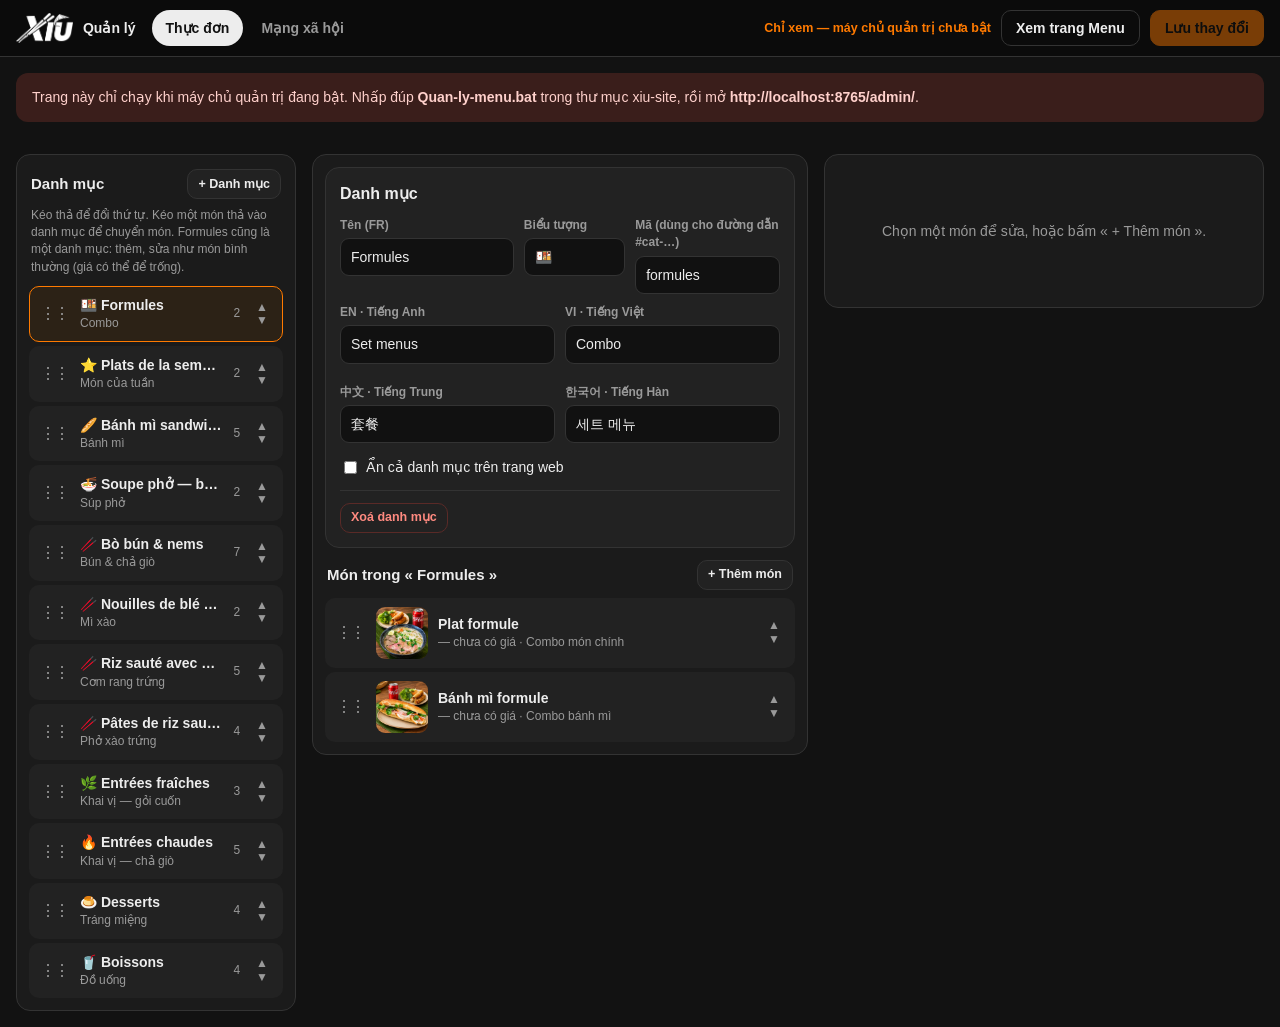
==== admin/index.html @ 13a79f67 "Site nhiều trang, menu mobile kiểu Uber Eats, trang quản trị menu - Accueil (ảnh bìa + Découvrez not" ====
<!doctype html>
<html lang="vi">
<head>
<meta charset="utf-8">
<meta name="viewport" content="width=device-width, initial-scale=1">
<meta name="robots" content="noindex, nofollow">
<title>Xíu · Quản lý menu</title>
<link rel="icon" type="image/png" href="../assets/favicon.png">
<link rel="stylesheet" href="admin.css">
</head>
<body>
<header class="bar">
<div class="brand"><img src="../assets/logo-xiu-blanc.png" alt="" width="62" height="32"><span>Quản lý</span></div>
<nav class="views" role="tablist">
<button role="tab" data-view="menu" aria-selected="true">Thực đơn</button>
<button role="tab" data-view="links" aria-selected="false">Mạng xã hội</button>
</nav>
<div class="bar-r">
<span id="state" class="state">Đang tải…</span>
<a class="btn ghost" id="preview" href="../menu.html" target="_blank" rel="noopener">Xem trang Menu</a>
<button class="btn primary" id="save" disabled>Lưu thay đổi</button>
</div>
</header>

<div id="offline" class="offline" hidden>
Trang này chỉ chạy khi máy chủ quản trị đang bật. Nhấp đúp <b>Quan-ly-menu.bat</b> trong thư mục xiu-site, rồi mở <b>http://localhost:8765/admin/</b>.
</div>

<main>
<!-- ===================== THỰC ĐƠN ===================== -->
<section class="view" id="view-menu">
<aside class="col cats">
<div class="col-h"><b>Danh mục</b><button class="btn small" id="add-cat">+ Danh mục</button></div>
<p class="hint">Kéo thả để đổi thứ tự. Kéo một món thả vào danh mục để chuyển món. Formules cũng là một danh mục: thêm, sửa như món bình thường (giá có thể để trống).</p>
<ol id="cat-list" class="list"></ol>
</aside>

<section class="col items">
<div id="cat-edit" class="card"></div>
<div class="col-h"><b id="items-title">Món</b><button class="btn small" id="add-item">+ Thêm món</button></div>
<ol id="item-list" class="list"></ol>
</section>

<aside class="col editor" id="item-edit"><p class="empty">Chọn một món để sửa.</p></aside>
</section>

<!-- ===================== MẠNG XÃ HỘI ===================== -->
<section class="view" id="view-links" hidden>
<div class="narrow">
<div class="card">
<h2>Liên kết trên đầu trang và chân trang</h2>
<p class="hint">Dán đường dẫn đầy đủ, bắt đầu bằng https://. Để trống thì nút tự ẩn.</p>
<p class="hint">Biểu tượng: đặt tệp biểu tượng chính thức vào <b>assets/icons/instagram.svg</b> và <b>assets/icons/facebook.svg</b> (định dạng SVG). Khi chưa có tệp, trang web hiện chữ « Instagram », « Facebook ».</p>
<label class="f"><span>Instagram</span><input id="l-ig" type="url" placeholder="https://www.instagram.com/…"></label>
<label class="f"><span>Facebook</span><input id="l-fb" type="url" placeholder="https://www.facebook.com/…"></label>
</div>
</div>
</section>
</main>

<dialog id="picker" class="picker">
<div class="picker-h"><b>Chọn ảnh có sẵn</b><button class="btn small" data-close>Đóng</button></div>
<input id="picker-q" type="search" placeholder="Lọc theo tên ảnh…">
<div id="picker-grid" class="grid"></div>
</dialog>

<div id="toast" class="toast" role="status" aria-live="polite"></div>
<script src="admin.js"></script>
</body>
</html>
---- admin/admin.css ----
:root{--bg:#121212;--panel:#1B1B1B;--card:#222;--line:#333;--ink:#EDEDED;--muted:#9A9A9A;--acc:#FF7A00;--red:#E5483D;--green:#43A047;--sel:#2C2216}
*{box-sizing:border-box}
html,body{margin:0;background:var(--bg);color:var(--ink);font-family:Verdana,Geneva,sans-serif;font-size:14px;line-height:1.45}
button,input,select,textarea{font:inherit;color:inherit}
img{display:block;max-width:100%}
[hidden]{display:none!important}
.bar{position:sticky;top:0;z-index:10;display:flex;align-items:center;gap:16px;padding:10px 16px;background:#0B0B0B;border-bottom:1px solid var(--line);flex-wrap:wrap}
.brand{display:flex;align-items:center;gap:10px;font-weight:700}
.brand img{height:30px;width:auto}
.views{display:flex;gap:4px}
.views button{background:none;border:0;padding:8px 14px;border-radius:999px;cursor:pointer;color:var(--muted);font-weight:700}
.views button[aria-selected=true]{background:var(--ink);color:#111}
.bar-r{margin-left:auto;display:flex;align-items:center;gap:10px}
.state{font-size:12.5px;color:var(--muted)}
.state.dirty{color:var(--acc);font-weight:700}
.btn{display:inline-flex;align-items:center;justify-content:center;gap:6px;min-height:36px;padding:0 14px;border-radius:10px;border:1px solid var(--line);background:var(--card);cursor:pointer;text-decoration:none;color:var(--ink);font-weight:700;white-space:nowrap}
.btn:hover{border-color:#555}
.btn.primary{background:var(--acc);border-color:var(--acc);color:#111}
.btn.primary:disabled{opacity:.45;cursor:default}
.btn.ghost{background:none}
.btn.danger{color:#FF8A80;border-color:#5A2A27;background:none}
.btn.small{min-height:30px;padding:0 10px;font-size:12.5px}
.offline{margin:16px;padding:14px 16px;border-radius:12px;background:#3A1E1B;color:#FFD1CC}
main{padding:16px}
.view{display:grid;grid-template-columns:280px minmax(0,1fr) 440px;gap:16px;align-items:start}
#view-week,#view-links{display:block}
.narrow{max-width:760px;margin:0 auto;display:flex;flex-direction:column;gap:16px}
.col{background:var(--panel);border:1px solid var(--line);border-radius:14px;padding:12px;min-width:0}
.editor{position:sticky;top:70px;max-height:calc(100vh - 86px);overflow:auto}
.col-h{display:flex;justify-content:space-between;align-items:center;gap:8px;margin:2px 2px 8px}
.col-h b{font-size:15px}
.hint{font-size:12px;color:var(--muted);margin:0 2px 10px}
.empty{color:var(--muted);text-align:center;padding:40px 10px}
.list{list-style:none;margin:0;padding:0;display:flex;flex-direction:column;gap:4px}
.row{display:flex;align-items:center;gap:10px;padding:8px;border-radius:10px;background:var(--card);border:1px solid transparent;cursor:pointer;user-select:none}
.row:hover{border-color:#444}
.row.on{background:var(--sel);border-color:var(--acc)}
.row.off{opacity:.55}
.row .h{cursor:grab;color:var(--muted);font-size:16px;padding:0 2px;letter-spacing:-2px}
.row .t{flex:1;min-width:0}
.row .t b{display:block;font-weight:700;overflow:hidden;text-overflow:ellipsis;white-space:nowrap}
.row .t small{color:var(--muted);font-size:12px;display:block;overflow:hidden;text-overflow:ellipsis;white-space:nowrap}
.row .n{font-size:12px;color:var(--muted)}
.row .mv{display:flex;flex-direction:column}
.row .mv button{background:none;border:0;color:var(--muted);cursor:pointer;padding:0 6px;line-height:1.1;font-size:12px}
.row .mv button:hover{color:var(--ink)}
.row.drop-before{box-shadow:0 -3px 0 var(--acc)}
.row.drop-after{box-shadow:0 3px 0 var(--acc)}
.row.drop-into{border-color:var(--green);background:#16261A}
.tag{font-size:11px;padding:1px 7px;border-radius:999px;background:#333;color:#ddd;margin-left:4px;font-weight:700}
.tag.veg{background:#1E3A21;color:#A5D6A7}
.tag.hide{background:#3A1E1B;color:#FFAB9F}
.tag.badge{background:#3D2A10;color:#FFCC80}
.thumb{width:52px;height:52px;flex:0 0 52px;border-radius:9px;background:#2A2A2A center/cover no-repeat;display:flex;align-items:center;justify-content:center;color:#666;font-size:11px;overflow:hidden}
.thumb img{width:100%;height:100%;object-fit:cover}
.thumb.lg{width:150px;height:150px;flex-basis:150px;border-radius:14px}
.card{background:var(--panel);border:1px solid var(--line);border-radius:14px;padding:14px;margin-bottom:12px}
.items .card{background:var(--card)}
.card h2,.editor h2{font-size:16px;margin:0 0 12px}
.f{display:flex;flex-direction:column;gap:4px;margin-bottom:10px}
.f>span{font-size:12px;color:var(--muted);font-weight:700}
input[type=text],input[type=url],input[type=search],select,textarea{width:100%;background:#111;border:1px solid var(--line);border-radius:9px;padding:8px 10px;outline:none}
input:focus,select:focus,textarea:focus{border-color:var(--acc)}
textarea{resize:vertical;min-height:60px}
.g2{display:grid;grid-template-columns:1fr 1fr;gap:10px}
.g3{display:grid;grid-template-columns:1.2fr .7fr 1fr;gap:10px}
.checks{display:flex;gap:18px;flex-wrap:wrap;margin:4px 0 12px}
.checks label{display:flex;gap:6px;align-items:center;cursor:pointer}
.lang{border-top:1px solid var(--line);padding-top:10px;margin-top:6px}
.lang h3{font-size:12.5px;margin:0 0 6px;color:var(--acc);letter-spacing:.5px}
.imgrow{display:flex;gap:14px;align-items:flex-start;margin-bottom:12px}
.stack{display:flex;flex-direction:column;gap:8px;align-items:flex-start}
.actions{display:flex;gap:8px;flex-wrap:wrap;border-top:1px solid var(--line);padding-top:12px;margin-top:12px}
.code{font-size:11.5px;color:var(--muted)}
/* aperçu de la ligne, comme sur le site */
.pv{background:#fff;color:#222;border-radius:12px;padding:12px;display:flex;gap:12px;margin-bottom:14px;font-family:'Be Vietnam Pro',Verdana,sans-serif}
.pv .pt{flex:1;min-width:0;display:flex;flex-direction:column;gap:2px}
.pv .pn{font-weight:700;text-transform:uppercase;font-size:13.5px;line-height:1.3}
.pv .pvi{font-size:11px;color:#8A5A00;font-weight:600}
.pv .pp{font-size:13px}
.pv .pd{font-size:12px;color:#6B6B6B;display:-webkit-box;-webkit-line-clamp:2;-webkit-box-orient:vertical;overflow:hidden}
.pv .pb{align-self:flex-start;font-size:11px;font-weight:700;padding:2px 9px;border-radius:999px;background:#2E7D32;color:#fff;margin-top:4px}
.pv .pi{width:84px;height:84px;flex:0 0 84px;border-radius:10px;background:#FFF5CC center/cover no-repeat}
.pv-l{font-size:11.5px;color:var(--muted);margin-bottom:6px}
.picker{border:1px solid var(--line);border-radius:16px;background:var(--panel);color:var(--ink);width:min(860px,calc(100% - 32px));max-height:85vh;padding:14px}
.picker::backdrop{background:rgba(0,0,0,.6)}
.picker-h{display:flex;justify-content:space-between;align-items:center;margin-bottom:10px}
.grid{display:grid;grid-template-columns:repeat(auto-fill,minmax(120px,1fr));gap:10px;margin-top:10px}
.grid button{background:var(--card);border:1px solid var(--line);border-radius:10px;padding:6px;cursor:pointer;text-align:left}
.grid button:hover{border-color:var(--acc)}
.grid img{width:100%;aspect-ratio:1/1;object-fit:cover;border-radius:7px}
.grid span{display:block;font-size:11px;color:var(--muted);margin-top:4px;overflow:hidden;text-overflow:ellipsis;white-space:nowrap}
.toast{position:fixed;left:50%;bottom:20px;transform:translateX(-50%);background:#EDEDED;color:#111;padding:10px 16px;border-radius:10px;font-weight:700;opacity:0;pointer-events:none;transition:opacity .2s;max-width:90vw;text-align:center}
.toast.show{opacity:1}
.toast.err{background:#FFCDD2;color:#5A0E0E}
@media(max-width:1200px){.view{grid-template-columns:260px minmax(0,1fr)}.editor{grid-column:1 / -1;position:static;max-height:none}}
@media(max-width:760px){.view{grid-template-columns:minmax(0,1fr)}.bar-r{margin-left:0;width:100%}.g2,.g3{grid-template-columns:1fr}}
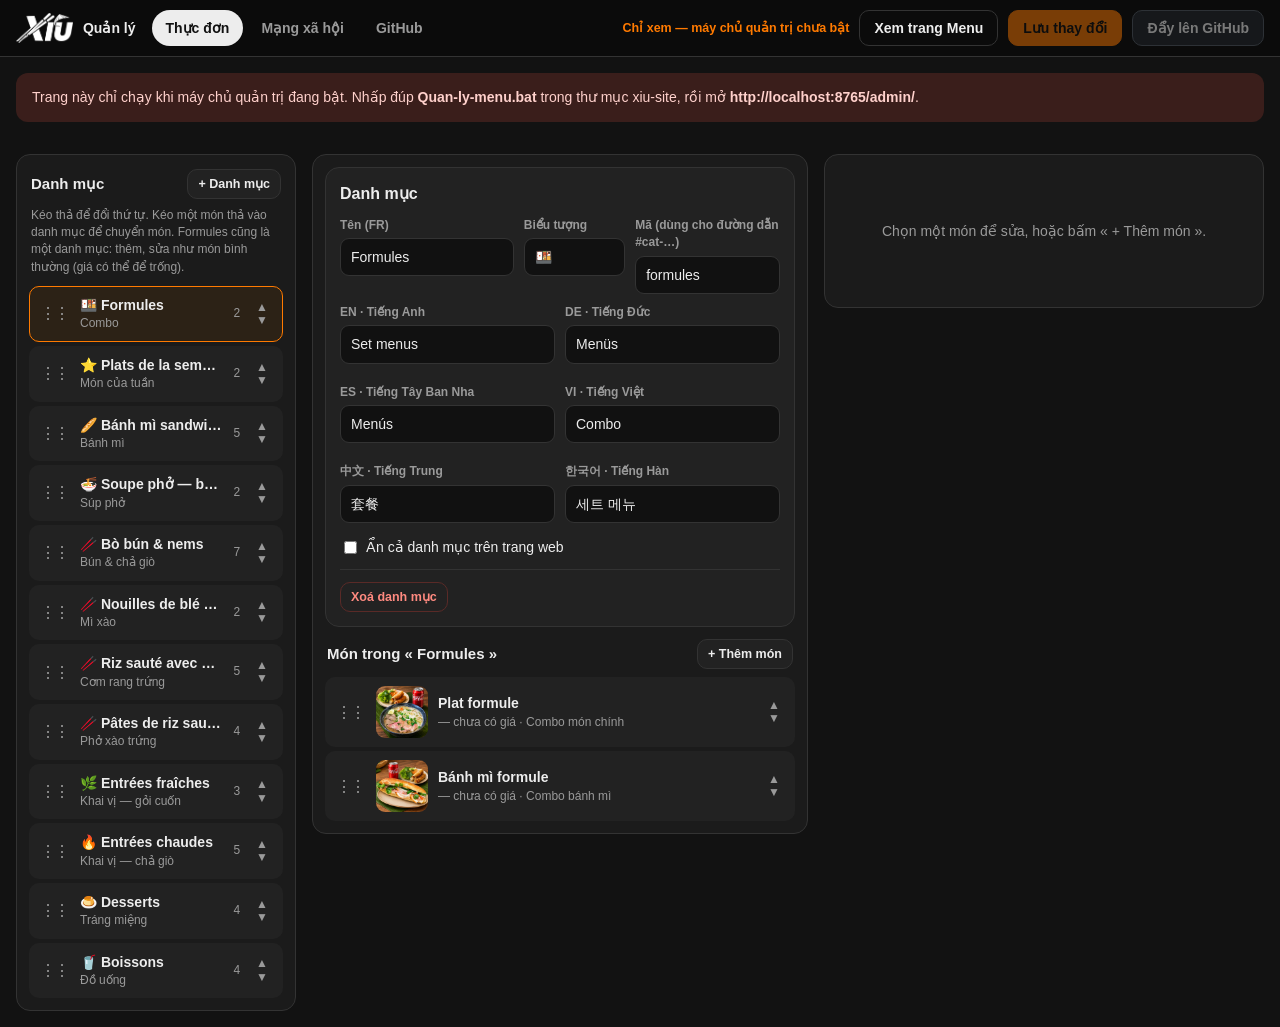
==== commit 7bb1f18c: "Thêm tiếng Đức, Tây Ban Nha; nút « Đẩy lên GitHub » trong trang quản trị - Site: 7 ngôn ngữ (FR, EN," ====
--- a/admin/index.html
+++ b/admin/index.html
@@ -14,11 +14,13 @@
 <nav class="views" role="tablist">
 <button role="tab" data-view="menu" aria-selected="true">Thực đơn</button>
 <button role="tab" data-view="links" aria-selected="false">Mạng xã hội</button>
+<button role="tab" data-view="github" aria-selected="false">GitHub</button>
 </nav>
 <div class="bar-r">
 <span id="state" class="state">Đang tải…</span>
 <a class="btn ghost" id="preview" href="../menu.html" target="_blank" rel="noopener">Xem trang Menu</a>
 <button class="btn primary" id="save" disabled>Lưu thay đổi</button>
+<button class="btn gh" id="gh-open" title="Đưa bản trên máy lên trang web thật">Đẩy lên GitHub</button>
 </div>
 </header>
 
@@ -56,6 +58,44 @@
 </div>
 </div>
 </section>
+
+<!-- ===================== GITHUB ===================== -->
+<section class="view" id="view-github" hidden>
+<div class="narrow">
+<div class="card">
+<h2>Đẩy lên GitHub</h2>
+<p class="hint">Trang web thật (GitHub Pages) lấy tệp từ kho GitHub. Sau khi « Lưu thay đổi », bấm « Kiểm tra thay đổi » để xem tệp nào khác với GitHub, rồi « Đẩy lên GitHub ». Khoảng 1–2 phút sau trang web cập nhật. Không có tệp nào trên GitHub bị xoá.</p>
+<div id="gh-dirty" class="warn" hidden>Còn thay đổi chưa lưu. Bấm « Lưu thay đổi » trước khi đẩy.</div>
+<div class="actions top"><button class="btn" id="gh-diff">Kiểm tra thay đổi</button><span id="gh-info" class="code"></span></div>
+<div id="gh-result"></div>
+<label class="f" id="gh-msg-wrap" hidden><span>Ghi chú cho lần cập nhật này</span><input type="text" id="gh-msg" maxlength="200" placeholder="Cập nhật menu"></label>
+<div class="actions" id="gh-acts" hidden>
+<button class="btn" id="gh-pull">Tải về máy</button>
+<button class="btn primary" id="gh-push">Đẩy lên GitHub</button>
+</div>
+<div id="gh-done" class="ok" hidden></div>
+</div>
+
+<div class="card">
+<h2>Kết nối</h2>
+<p id="gh-status" class="hint">Đang kiểm tra…</p>
+<div class="g2"><label class="f"><span>Kho (chủ/kho)</span><input type="text" id="gh-repo" placeholder="bet14/xiu-site"></label>
+<label class="f"><span>Nhánh</span><input type="text" id="gh-branch" placeholder="main"></label></div>
+<label class="f"><span>Token GitHub (chỉ lưu trên máy này, không đưa lên GitHub)</span><input type="password" id="gh-token" autocomplete="off" spellcheck="false" placeholder="github_pat_…"></label>
+<div class="actions top"><button class="btn primary" id="gh-save">Lưu và kiểm tra</button><button class="btn danger small" id="gh-clear">Xoá token khỏi máy</button></div>
+<details class="howto"><summary>Cách tạo token (làm một lần)</summary>
+<ol>
+<li>Đăng nhập GitHub bằng tài khoản sở hữu kho, mở <b>Settings → Developer settings → Personal access tokens → Fine-grained tokens</b> (đường tắt: github.com/settings/personal-access-tokens/new).</li>
+<li>Token name: <b>xiu-site admin</b>. Expiration: tuỳ chọn (ví dụ 1 năm; hết hạn thì tạo lại).</li>
+<li>Repository access: <b>Only select repositories</b> → chọn <b>xiu-site</b>.</li>
+<li>Permissions → Repository permissions → <b>Contents: Read and write</b> (Metadata: Read-only tự bật). Không cần quyền nào khác.</li>
+<li>Bấm <b>Generate token</b>, chép chuỗi bắt đầu bằng <b>github_pat_</b>, dán vào ô Token ở trên, bấm « Lưu và kiểm tra ».</li>
+</ol>
+<p class="hint">Token được lưu trong tệp <span id="gh-cfg" class="code">~/.xiu-site-admin.json</span> của người dùng Windows, ngoài thư mục xiu-site. Không gửi token cho ai. Nếu lộ token: vào lại trang trên, bấm Revoke.</p>
+</details>
+</div>
+</div>
+</section>
 </main>
 
 <dialog id="picker" class="picker">
--- a/admin/admin.css
+++ b/admin/admin.css
@@ -23,7 +23,7 @@
 .offline{margin:16px;padding:14px 16px;border-radius:12px;background:#3A1E1B;color:#FFD1CC}
 main{padding:16px}
 .view{display:grid;grid-template-columns:280px minmax(0,1fr) 440px;gap:16px;align-items:start}
-#view-week,#view-links{display:block}
+#view-week,#view-links,#view-github{display:block}
 .narrow{max-width:760px;margin:0 auto;display:flex;flex-direction:column;gap:16px}
 .col{background:var(--panel);border:1px solid var(--line);border-radius:14px;padding:12px;min-width:0}
 .editor{position:sticky;top:70px;max-height:calc(100vh - 86px);overflow:auto}
@@ -59,7 +59,7 @@
 .card h2,.editor h2{font-size:16px;margin:0 0 12px}
 .f{display:flex;flex-direction:column;gap:4px;margin-bottom:10px}
 .f>span{font-size:12px;color:var(--muted);font-weight:700}
-input[type=text],input[type=url],input[type=search],select,textarea{width:100%;background:#111;border:1px solid var(--line);border-radius:9px;padding:8px 10px;outline:none}
+input[type=text],input[type=url],input[type=search],input[type=password],select,textarea{width:100%;background:#111;border:1px solid var(--line);border-radius:9px;padding:8px 10px;outline:none}
 input:focus,select:focus,textarea:focus{border-color:var(--acc)}
 textarea{resize:vertical;min-height:60px}
 .g2{display:grid;grid-template-columns:1fr 1fr;gap:10px}
@@ -95,3 +95,24 @@
 .toast.err{background:#FFCDD2;color:#5A0E0E}
 @media(max-width:1200px){.view{grid-template-columns:260px minmax(0,1fr)}.editor{grid-column:1 / -1;position:static;max-height:none}}
 @media(max-width:760px){.view{grid-template-columns:minmax(0,1fr)}.bar-r{margin-left:0;width:100%}.g2,.g3{grid-template-columns:1fr}}
+
+/* GitHub */
+.btn.gh{background:#24292F;border-color:#57606A;color:#fff}
+.warn{margin:0 0 12px;padding:10px 12px;border-radius:10px;background:#3D2A10;color:#FFCC80;font-size:13px}
+.ok{margin-top:12px;padding:10px 12px;border-radius:10px;background:#16261A;color:#A5D6A7;font-size:13px;word-break:break-all}
+.ok a{color:#C8E6C9}
+.actions.top{border-top:0;padding-top:0;margin-top:0;align-items:center}
+.ghg{margin:14px 0 6px}
+.ghg h3{font-size:13px;margin:0 0 4px}
+.ghg p{font-size:12px;color:var(--muted);margin:0 0 6px}
+.ghg ul{list-style:none;margin:0;padding:0;max-height:260px;overflow:auto;border:1px solid var(--line);border-radius:10px}
+.ghg li{display:flex;gap:8px;align-items:center;padding:6px 10px;border-top:1px solid #2A2A2A;font-size:12.5px}
+.ghg li:first-child{border-top:0}
+.ghg li code{flex:1;min-width:0;overflow-wrap:anywhere}
+.ghg li select{width:auto;padding:3px 6px;font-size:12px}
+.ghg.push h3{color:var(--acc)}.ghg.conflict h3{color:#FF8A80}.ghg.newer h3{color:#90CAF9}.ghg.ronly h3{color:var(--muted)}
+.howto{margin-top:6px}
+.howto summary{cursor:pointer;font-weight:700;color:var(--acc)}
+.howto ol{padding-left:20px;font-size:13px}
+.howto li{margin:4px 0}
+.btn:disabled{opacity:.45;cursor:default}
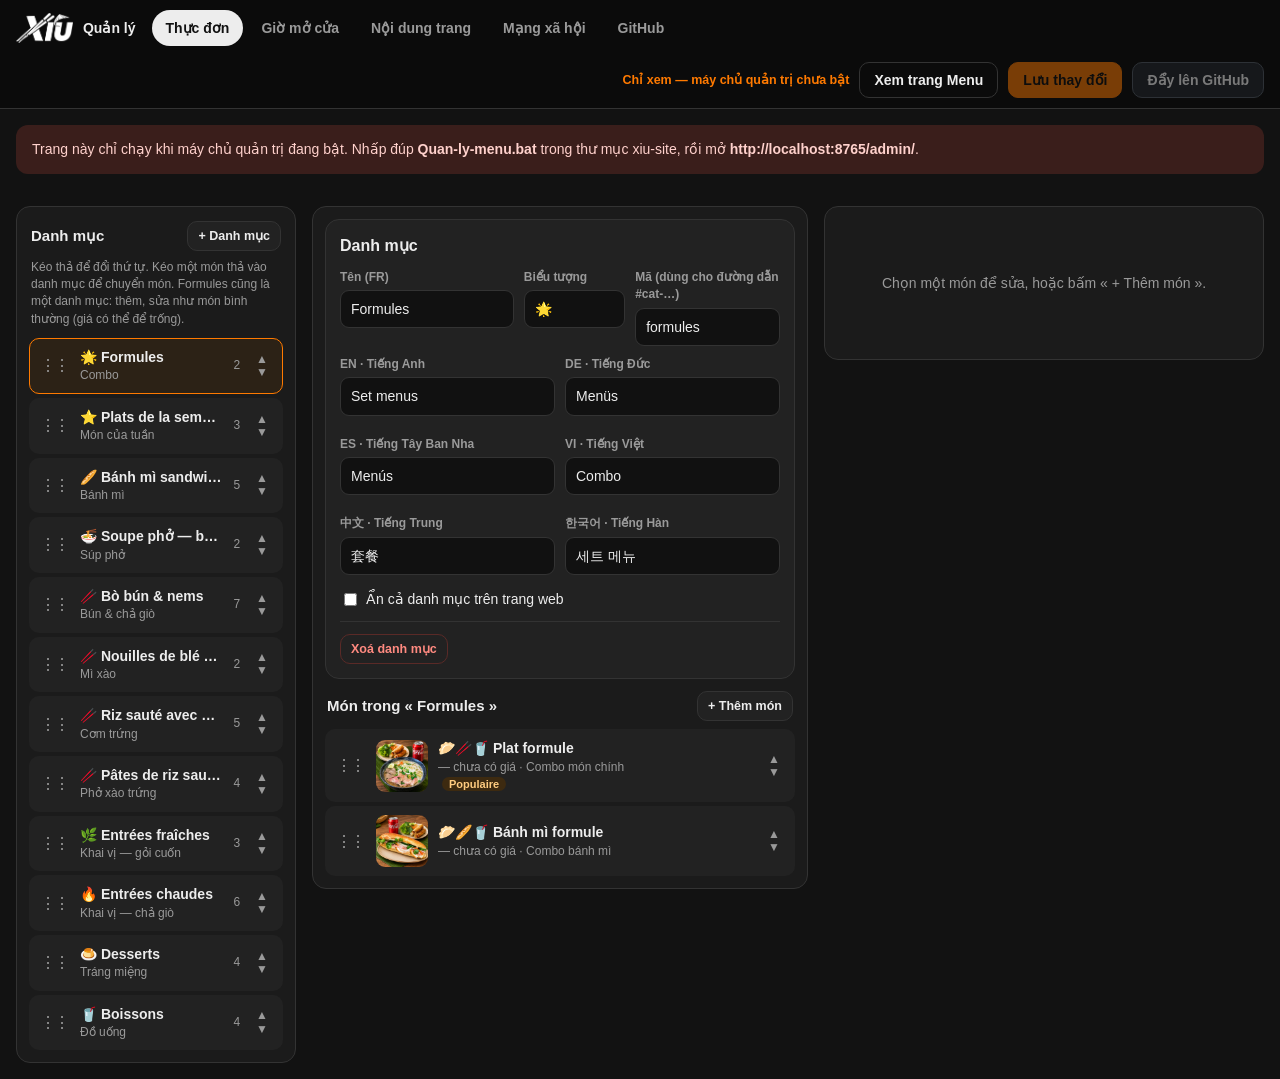
==== commit b1d2991c: "cập nhật nội dung description các món" ====
--- a/admin/index.html
+++ b/admin/index.html
@@ -13,6 +13,8 @@
 <div class="brand"><img src="../assets/logo-xiu-blanc.png" alt="" width="62" height="32"><span>Quản lý</span></div>
 <nav class="views" role="tablist">
 <button role="tab" data-view="menu" aria-selected="true">Thực đơn</button>
+<button role="tab" data-view="hours" aria-selected="false">Giờ mở cửa</button>
+<button role="tab" data-view="texts" aria-selected="false">Nội dung trang</button>
 <button role="tab" data-view="links" aria-selected="false">Mạng xã hội</button>
 <button role="tab" data-view="github" aria-selected="false">GitHub</button>
 </nav>
@@ -44,6 +46,45 @@
 </section>
 
 <aside class="col editor" id="item-edit"><p class="empty">Chọn một món để sửa.</p></aside>
+</section>
+
+<!-- ===================== GIỜ MỞ CỬA ===================== -->
+<section class="view" id="view-hours" hidden>
+<div class="narrow">
+<div class="card">
+<h2>Giờ mở cửa</h2>
+<p class="hint">Một nơi duy nhất, dùng cho cả ba chỗ: dòng « Đang mở / Đã đóng » trên trang web, bảng giờ ở trang Infos và dòng giờ ở chân trang, và việc nhận đơn đặt món (chế độ « Theo giờ mở cửa » ở trang Quản lý đơn). Bỏ chọn « Mở cửa » là ngày đó nghỉ. Một ngày có thể có nhiều khung giờ, ví dụ trưa và tối.</p>
+<div id="h-days"></div>
+</div>
+<div class="card">
+<h2>Nhận đơn đặt món</h2>
+<p class="hint">Chỉ ảnh hưởng đến đơn khách gửi từ điện thoại, không ảnh hưởng giờ hiển thị trên trang web.</p>
+<div class="g2">
+<label class="f"><span>Mở nhận đơn sớm hơn giờ mở cửa (phút)</span><input type="number" id="h-early" min="0" max="120" step="5"></label>
+<label class="f"><span>Ngừng nhận đơn trước giờ đóng (phút)</span><input type="number" id="h-before" min="0" max="120" step="5"></label>
+</div>
+</div>
+<div class="card">
+<h2>Xem thử</h2>
+<p class="hint">Đúng như khách sẽ thấy ở trang Infos và chân trang (tiếng Pháp).</p>
+<div id="h-preview" class="code"></div>
+</div>
+</div>
+</section>
+
+<!-- ===================== NỘI DUNG TRANG ===================== -->
+<section class="view" id="view-texts" hidden>
+<div class="narrow">
+<div class="card">
+<h2>Nội dung trang</h2>
+<p class="hint">Sửa phần chữ của các trang Traiteur, Infos và « Notre histoire ». Để trống một ô là trang web dùng lại bản gốc (hiện mờ trong ô). Mỗi lần chỉ sửa một ngôn ngữ; chọn ngôn ngữ ở ô bên phải.</p>
+<div class="g2">
+<label class="f"><span>Trang</span><select id="tx-page"><option value="traiteur">Traiteur</option><option value="infos">Infos</option><option value="histoire">Notre histoire</option></select></label>
+<label class="f"><span>Ngôn ngữ</span><select id="tx-lang"></select></label>
+</div>
+</div>
+<div class="card" id="tx-fields"></div>
+</div>
 </section>
 
 <!-- ===================== MẠNG XÃ HỘI ===================== -->
--- a/admin/admin.css
+++ b/admin/admin.css
@@ -23,7 +23,23 @@
 .offline{margin:16px;padding:14px 16px;border-radius:12px;background:#3A1E1B;color:#FFD1CC}
 main{padding:16px}
 .view{display:grid;grid-template-columns:280px minmax(0,1fr) 440px;gap:16px;align-items:start}
-#view-week,#view-links,#view-github{display:block}
+#view-week,#view-links,#view-github,#view-hours,#view-texts{display:block}
+.hday{display:flex;align-items:flex-start;gap:12px;padding:10px 8px;border-bottom:1px solid var(--line);flex-wrap:wrap}
+.hday:last-child{border-bottom:0}
+.hday>b{width:92px;flex:0 0 92px;padding-top:7px}
+.hday .on-l{display:flex;align-items:center;gap:6px;color:var(--muted);font-size:12.5px;padding-top:7px}
+.hslots{flex:1;min-width:240px;display:flex;flex-direction:column;gap:6px}
+.hslot{display:flex;align-items:center;gap:8px}
+.hslot input{min-height:34px;padding:0 8px;border-radius:9px;border:1px solid var(--line);background:var(--card);color:var(--ink);font:inherit}
+.hslot .x{background:none;border:0;color:var(--muted);cursor:pointer;font-size:15px;padding:0 6px}
+.hslot .x:hover{color:#FF8A80}
+.hday.off .hslots{opacity:.35;pointer-events:none}
+.txf{border-bottom:1px solid var(--line);padding:10px 2px}
+.txf:last-child{border-bottom:0}
+.txf .k{display:flex;justify-content:space-between;gap:10px;font-size:12.5px;color:var(--muted);margin-bottom:4px}
+.txf .k b{color:var(--ink);font-size:13.5px}
+.txf input,.txf textarea{width:100%;min-height:36px;padding:7px 9px;border-radius:9px;border:1px solid var(--line);background:var(--card);color:var(--ink);font:inherit;resize:vertical}
+.txf.edited input,.txf.edited textarea{border-color:var(--acc)}
 .narrow{max-width:760px;margin:0 auto;display:flex;flex-direction:column;gap:16px}
 .col{background:var(--panel);border:1px solid var(--line);border-radius:14px;padding:12px;min-width:0}
 .editor{position:sticky;top:70px;max-height:calc(100vh - 86px);overflow:auto}
@@ -116,3 +132,7 @@
 .howto ol{padding-left:20px;font-size:13px}
 .howto li{margin:4px 0}
 .btn:disabled{opacity:.45;cursor:default}
+
+.tag.days{background:#E8F5E1;color:#2E7D32}
+.f.days .checks{margin:6px 0 4px}
+.days-warn{color:#D62F23;font-weight:700}
